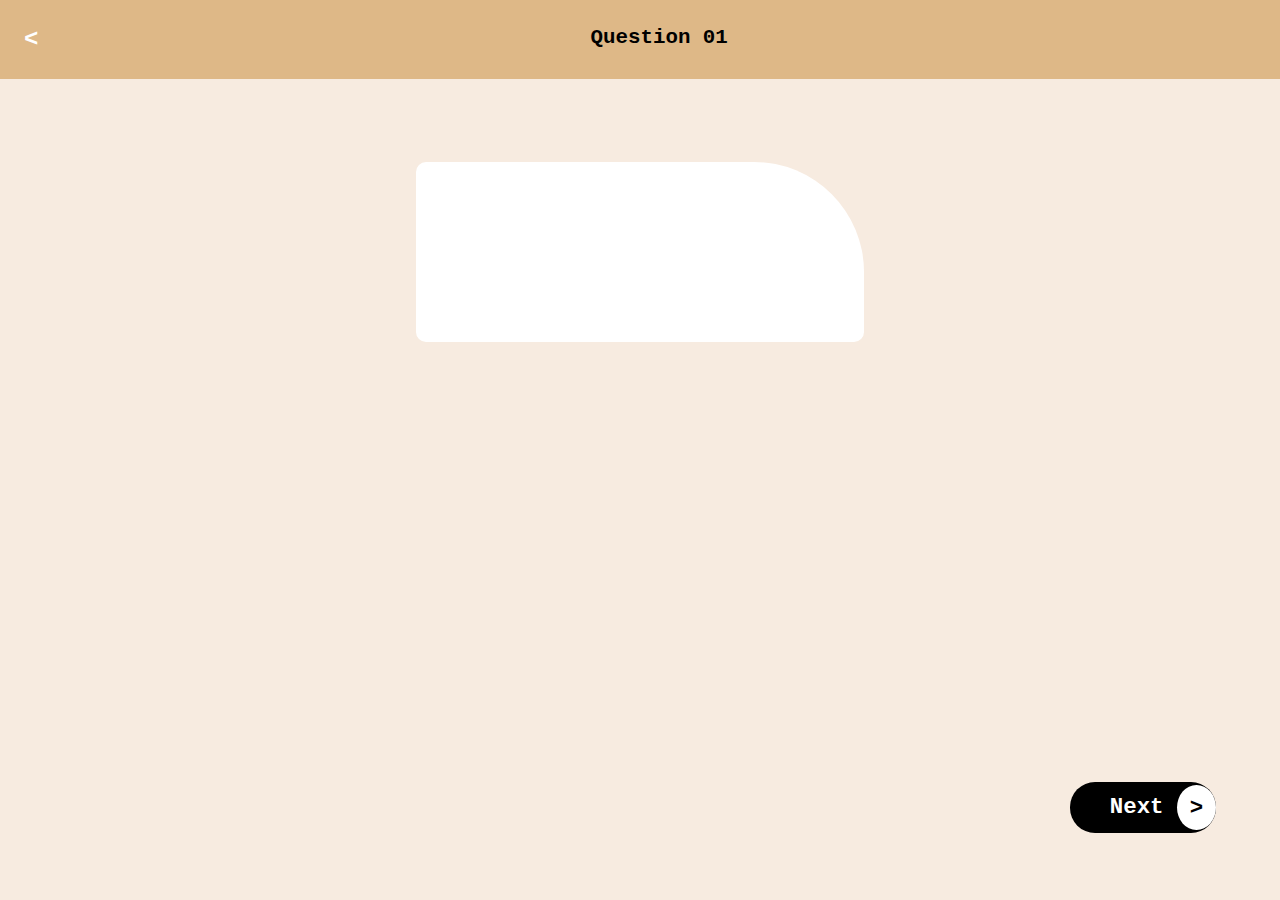
==== question.html @ 3d0fcc21 "work done" ====
<!DOCTYPE html>
<html lang="en">
<head>
    <meta charset="UTF-8">
    <meta name="viewport" content="width=device-width, initial-scale=1.0">
    <title>Quiz-App/question-1</title>
    <link rel="stylesheet" href="style.css">
</head>
<body>
    
    <div class="container" id="quiz-container">
        <div id="question-box" >
            <div class="question-no"> 
                <p><a href="./index.html"><</a>Question 01</p>
            </div>

            <div class="question-answer">
                <div class="quiz" id="question"></div>
                <div class="options" id="options">
                    <!-- <label>
                        <input type="radio" name="option" id="option" value="">
                        
                    </label>
                    <label>
                        <input type="radio" name="option" id="option" value="">
                       
                    </label>
                    <label>
                        <input type="radio" name="option" id="option" value="">
                       
                    </label> -->
                
                </div>

                <div class="next-btn"><button onclick="showQuestion()" id="next-btn" disabled="true">Next <span>></span></button></div>
            </div>
        </div>
    </div>

    <script src="app.js"></script>
</body>
</html>

 <!--href="./result.html"-->
---- style.css ----
/* Basic reset */
*{
    padding: 0;
    margin: 0;
    box-sizing: border-box;
}

.container{
width: 100%;
height: 100vh;
background-color: rgba(243, 225, 209, 0.666);
display: flex;
align-items: center;
justify-content: center;
flex-direction: column;
}

.img{
    width: 70%;
height: 65vh;
display: flex;
align-items: center;
justify-content: center;
}

.img img{
    width: 50%;
    height: 400px;
}

.start-btn{
    
    width: 50%;
    height: 10vh;
    display: flex;
    align-items: center;
    justify-content: center;
    flex-direction: column;
}

.start-btn p{
   font-size: 1.4rem;
   font-weight: 600;
   font-family: 'Courier New', Courier, monospace;
   padding: 1em;
}

.start-btn a{
    padding:0.8rem  0rem 0.8rem 2.5rem ;
    font-size: 1.4rem;
    font-weight: 600;
    font-family: 'Courier New', Courier, monospace;
    color: #ffffff;
    background-color: black;
    border: none;
    outline: none;
    border-radius: 25px;
    text-decoration: none;
}

.start-btn a span{
    font-weight: 700;
    padding: 0.6rem 0.8rem;
    background-color: #ffffff;
    color: black;
    border-radius: 50%;
}


/* Question page styling */

#question-box{
    width: 100%;
    height: 100vh;
    display: flex;
    /* align-items: center;
    justify-content: center; */
    flex-direction: column;
}

.question-no{
    width: 100%;
    height: 9vh;
    display: flex;
    align-items: center;
    justify-content: center;
    background-color: burlywood;
}
.question-no a{
    float: left;
    font-weight: 700;
    font-size: 1.5rem;
    color:#ffffff ;
    text-decoration: none;
}

.question-no p{
    width: 100%;
    text-align: center;
    font-size: 1.3rem;
    font-weight: 700;
    font-family: 'Courier New', Courier, monospace;
    padding-left: 1.5rem;
}

.question-answer{
    width: 100%;
    height: 90vh;
    display: flex;
    align-items: center;
    justify-content: center;
    flex-direction: column;
    margin: 1rem 0rem;
}

.quiz{
    width: 35%;
    height: 20vh;
    display: flex;
    align-items: center;
    justify-content: center;
    flex-direction: column;
    background-color: rgb(255, 255, 255);
    margin: 1rem 0rem;
    border-radius: 10px;
    border-top-right-radius: 110px;
}

.quiz p{
    width: 80%;
    color: rgb(49, 49, 49);
    font-family:  Courier, monospace;
    font-weight: 800;
}

.options{
    width: 35%;
    height: 40vh;
    display: flex;
    align-items: center;
    justify-content: center;
    flex-direction: column;
    padding: 1rem;
    margin: 2rem;
}

.options button{
    width: 100%;
    height: 40vh;
    display: flex;
    padding: 1rem;
    margin: 1rem;
    gap: 2%;
    color: rgb(49, 49, 49);
    font-family:  Courier, monospace;
    font-weight: 800;
    border-radius: 15px;
    background-color: burlywood;
    outline: none;
    border: none;
}

.option:checked{
    background-color: chocolate;
}

.next-btn{
    width: 90%;
    display: flex;
    justify-content: right;

}

.next-btn button{
    padding:0.8rem  0rem 0.8rem 2.5rem ;
    font-size: 1.4rem;
    font-weight: 600;
    font-family: 'Courier New', Courier, monospace;
    color: #ffffff;
    background-color: black;
    border: none;
    outline: none;
    border-radius: 25px;
    text-decoration: none;
}

.next-btn button span{
    font-weight: 600;
    padding: 0.6rem 0.8rem;
    background-color: #ffffff;
    color: black;
    border-radius: 50%;
}

.result{
    width: 100%;
    height: 90vh;
    display: flex;
    align-items: center;
    justify-content: center;
    flex-direction: column;
    margin: 1rem 0rem;
    gap: 5%;
    font-family: 'Courier New', Courier, monospace;
}
.result p{
    font-size: 1.2rem;
    font-weight: 900;
}

.result h1{
   font-size: 4rem;
   font-weight: 900;
   margin: 2rem;
}

.result a{
    padding:0.7rem 1.5rem  ;
    font-size: 1.4rem;
    font-weight: 600;
    font-family: 'Courier New', Courier, monospace;
    color: #ffffff;
    background-color: black;
    border: none;
    outline: none;
    border-radius: 25px;
    text-decoration: none;
}
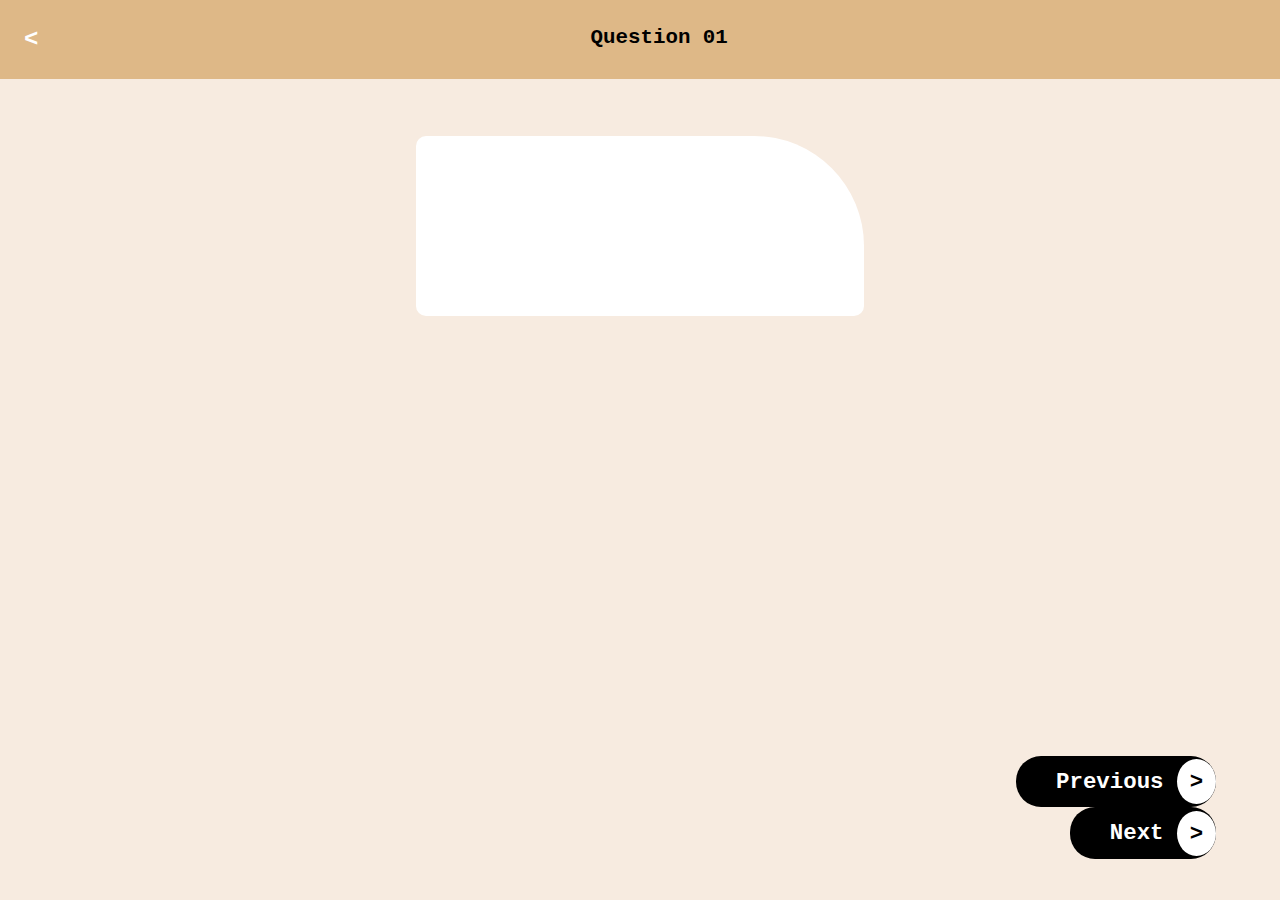
==== commit 3a67eecb: "work done" ====
--- a/question.html
+++ b/question.html
@@ -10,7 +10,7 @@
     
     <div class="container" id="quiz-container">
         <div id="question-box" >
-            <div class="question-no"> 
+            <div class="question-no" id="question-no"> 
                 <p><a href="./index.html"><</a>Question 01</p>
             </div>
 
@@ -32,7 +32,8 @@
                 
                 </div>
 
-                <div class="next-btn"><button onclick="showQuestion()" id="next-btn" disabled="true">Next <span>></span></button></div>
+                <div class="next-button"><button onclick="showQuestion()" id="prev-btn" class="prev" disabled ='true'>Previous <span>></span></button></div>
+                <div class="next-button"><button onclick="showQuestion()" id="next-btn" class="next" disabled ='true'>Next <span>></span></button></div>
             </div>
         </div>
     </div>
--- a/style.css
+++ b/style.css
@@ -4,6 +4,7 @@
     margin: 0;
     box-sizing: border-box;
 }
+
 
 .container{
 width: 100%;
@@ -144,7 +145,7 @@
     margin: 2rem;
 }
 
-.options button{
+.options label{
     width: 100%;
     height: 40vh;
     display: flex;
@@ -164,14 +165,14 @@
     background-color: chocolate;
 }
 
-.next-btn{
+.next-button{
     width: 90%;
     display: flex;
     justify-content: right;
 
 }
 
-.next-btn button{
+.prev , .next{
     padding:0.8rem  0rem 0.8rem 2.5rem ;
     font-size: 1.4rem;
     font-weight: 600;
@@ -184,7 +185,7 @@
     text-decoration: none;
 }
 
-.next-btn button span{
+.prev span , .next span{
     font-weight: 600;
     padding: 0.6rem 0.8rem;
     background-color: #ffffff;
@@ -225,4 +226,27 @@
     outline: none;
     border-radius: 25px;
     text-decoration: none;
+}
+
+.display{
+    background-color: rgb(173, 172, 172);
+    color: rgb(110, 110, 110);
+    padding:0.8rem  0rem 0.8rem 2.5rem ;
+    font-size: 1.4rem;
+    font-weight: 600;
+    font-family: 'Courier New', Courier, monospace;
+    border: none;
+    outline: none;
+    border-radius: 25px;
+    text-decoration: none;
+    
+    cursor: pointer;
+    
+}
+.display span{
+    font-weight: 600;
+    padding: 0.6rem 0.8rem;
+    background-color: #ffffff;
+    color: rgb(117, 117, 117);
+    border-radius: 50%;
 }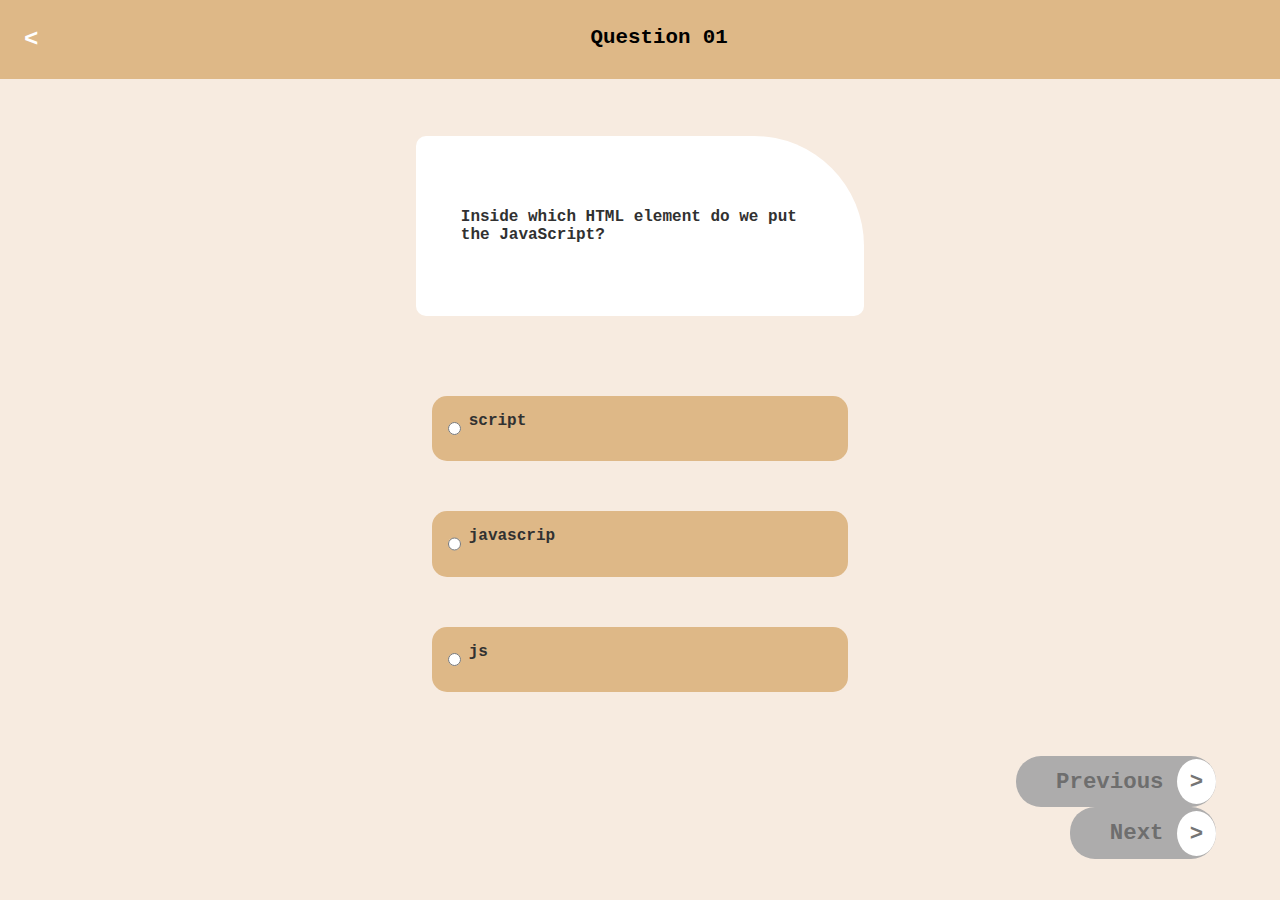
==== commit 4ff6bda0: "work done" ====
--- a/question.html
+++ b/question.html
@@ -32,8 +32,8 @@
                 
                 </div>
 
-                <div class="next-button"><button onclick="showQuestion()" id="prev-btn" class="prev" disabled ='true'>Previous <span>></span></button></div>
-                <div class="next-button"><button onclick="showQuestion()" id="next-btn" class="next" disabled ='true'>Next <span>></span></button></div>
+                <div class="next-button"><a href="#" onclick="showQuestion()" id="prev-btn" class="prev" disabled ='true'>Previous <span>></span></a></div>
+                <div class="next-button"><a onclick="showQuestion()" id="next-btn" class="next" disabled ='true'>Next <span>></span></a></div>
             </div>
         </div>
     </div>
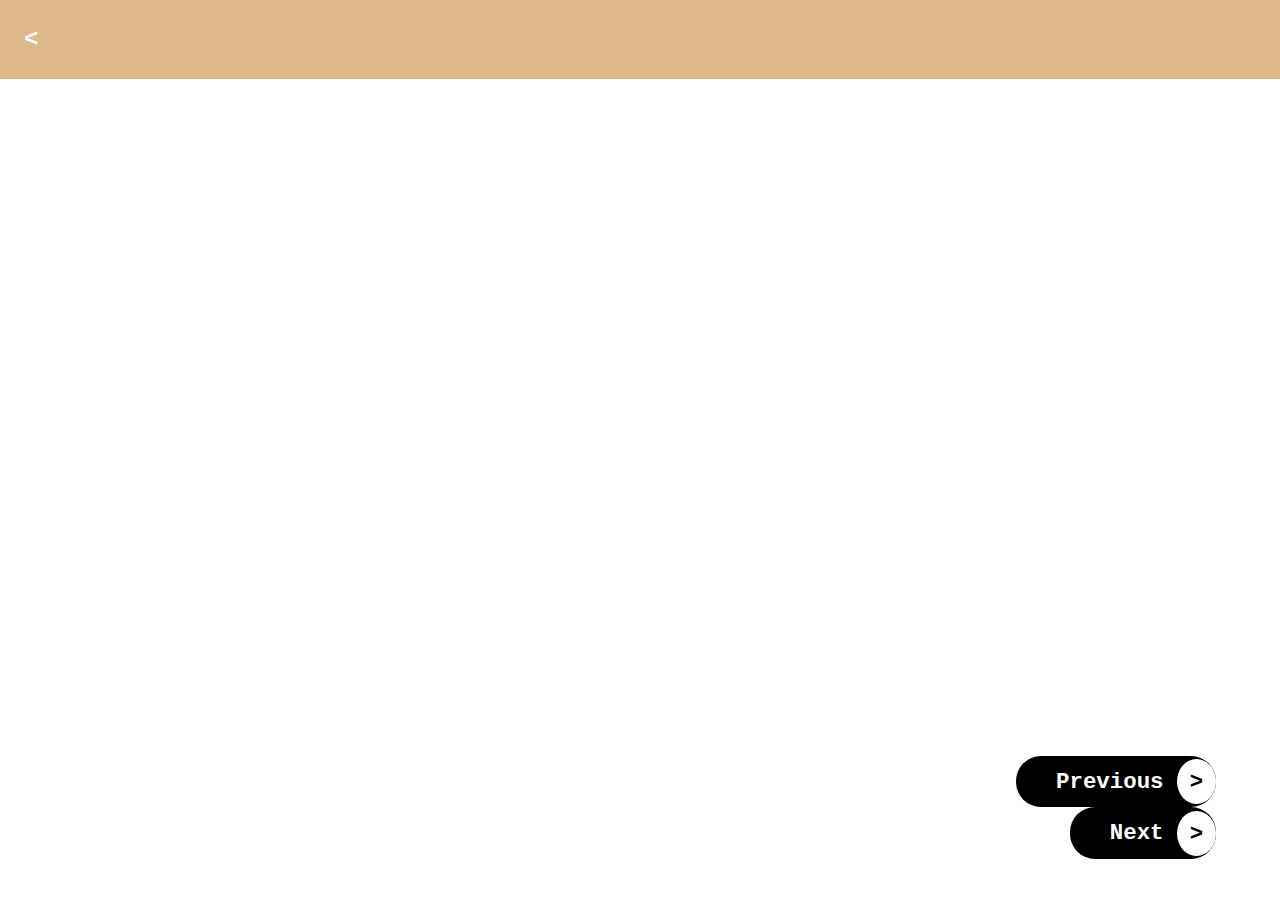
==== commit a90f8fef: "new-assignment" ====
--- a/question.html
+++ b/question.html
@@ -8,14 +8,16 @@
 </head>
 <body>
     
-    <div class="container" id="quiz-container">
-        <div id="question-box" >
+        <div id="question-box" class="question-box" >
             <div class="question-no" id="question-no"> 
-                <p><a href="./index.html"><</a>Question 01</p>
+                <p class="quiz-no"><a href="./index.html"><</a><!--uestion 01--></p>
             </div>
 
             <div class="question-answer">
-                <div class="quiz" id="question"></div>
+
+                <div class="quiz" id="question">
+
+                </div>
                 <div class="options" id="options">
                     <!-- <label>
                         <input type="radio" name="option" id="option" value="">
@@ -36,7 +38,6 @@
                 <div class="next-button"><a onclick="showQuestion()" id="next-btn" class="next" disabled ='true'>Next <span>></span></a></div>
             </div>
         </div>
-    </div>
 
     <script src="app.js"></script>
 </body>
--- a/style.css
+++ b/style.css
@@ -70,7 +70,7 @@
 
 /* Question page styling */
 
-#question-box{
+.question-box{
     width: 100%;
     height: 100vh;
     display: flex;
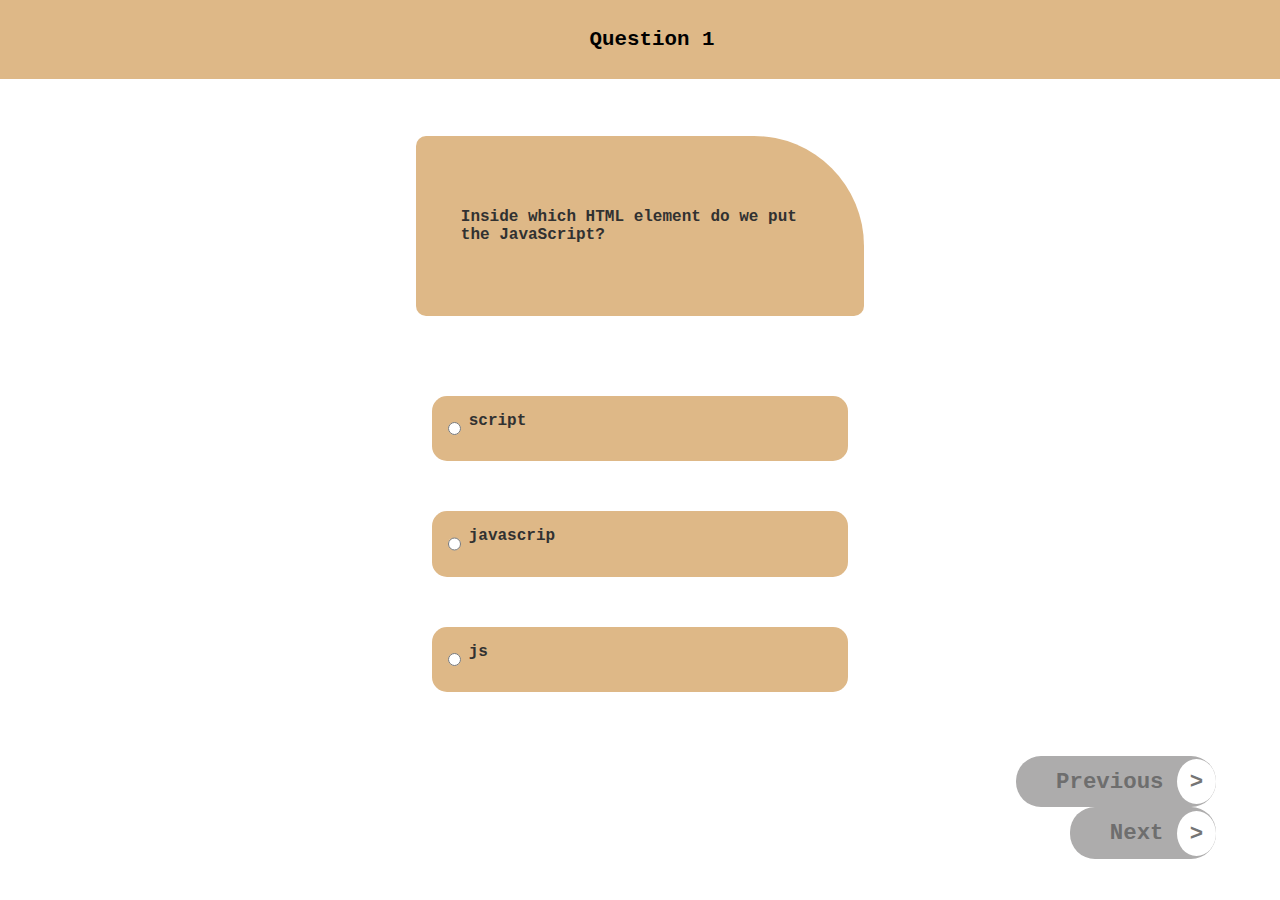
==== commit 3de43173: "new-assignment" ====
--- a/question.html
+++ b/question.html
@@ -10,7 +10,7 @@
     
         <div id="question-box" class="question-box" >
             <div class="question-no" id="question-no"> 
-                <p class="quiz-no"><a href="./index.html"><</a><!--uestion 01--></p>
+                <p class="quiz-no"><a href="./index.html"><</a>uestion 01</p>
             </div>
 
             <div class="question-answer">
--- a/style.css
+++ b/style.css
@@ -121,7 +121,7 @@
     align-items: center;
     justify-content: center;
     flex-direction: column;
-    background-color: rgb(255, 255, 255);
+    background-color: burlywood;
     margin: 1rem 0rem;
     border-radius: 10px;
     border-top-right-radius: 110px;
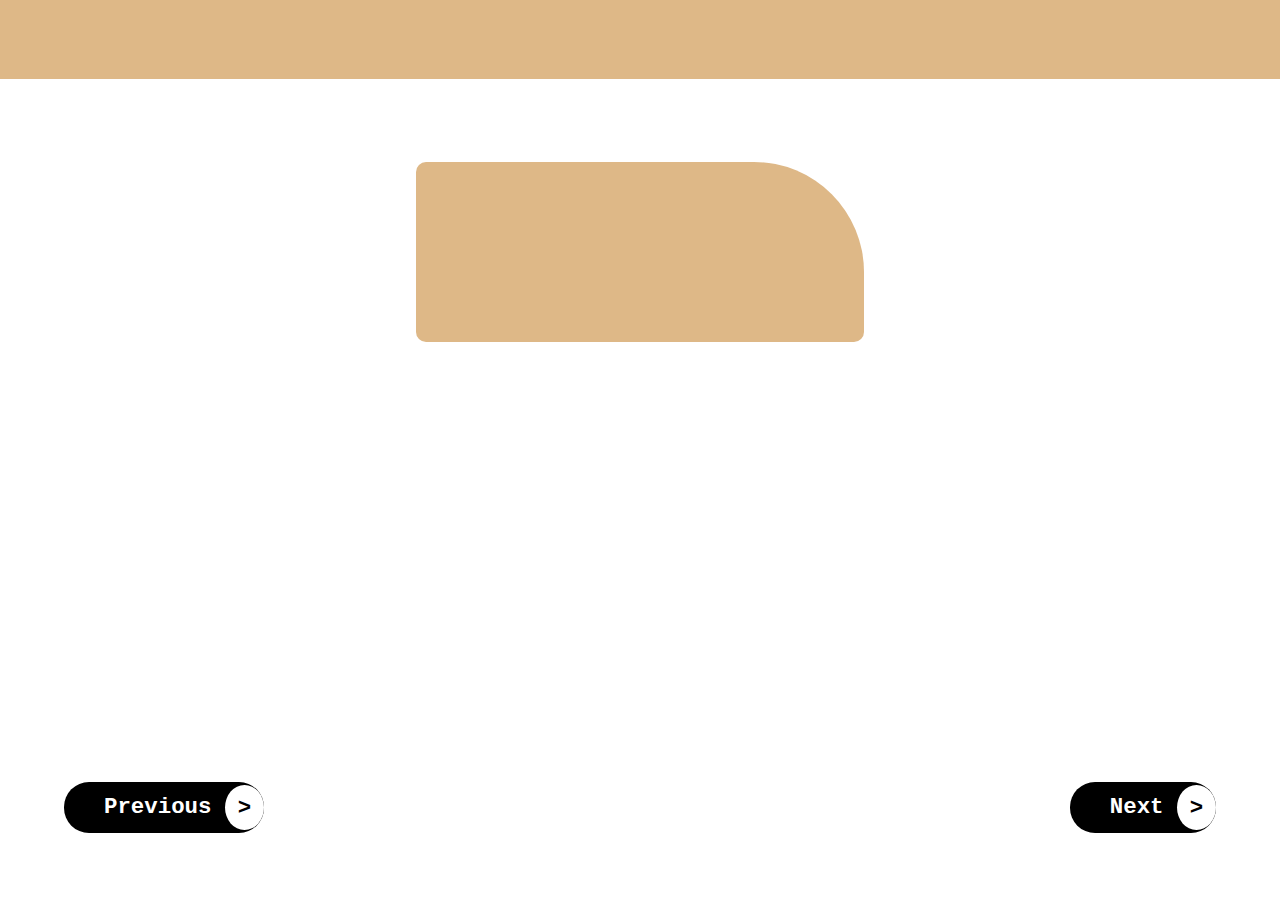
==== commit 20d2eefd: "quiz-app" ====
--- a/question.html
+++ b/question.html
@@ -10,7 +10,7 @@
     
         <div id="question-box" class="question-box" >
             <div class="question-no" id="question-no"> 
-                <p class="quiz-no"><a href="./index.html"><</a>uestion 01</p>
+                <p id="quiz-no"></p>
             </div>
 
             <div class="question-answer">
@@ -34,8 +34,10 @@
                 
                 </div>
 
-                <div class="next-button"><a href="#" onclick="showQuestion()" id="prev-btn" class="prev" disabled ='true'>Previous <span>></span></a></div>
-                <div class="next-button"><a onclick="showQuestion()" id="next-btn" class="next" disabled ='true'>Next <span>></span></a></div>
+                <div class="buttons">
+                    <div class="prev-button"><a href="#" id="prev-btn" class="prev" disabled ='true'>Previous <span>></span></a></div>
+                <div class="next-button"><a id="next-btn" class="next" disabled ='true'>Next <span>></span></a></div>
+                </div>
             </div>
         </div>
 
--- a/style.css
+++ b/style.css
@@ -29,7 +29,7 @@
     height: 400px;
 }
 
-.start-btn{
+.start-content{
     
     width: 50%;
     height: 10vh;
@@ -39,14 +39,14 @@
     flex-direction: column;
 }
 
-.start-btn p{
+.start-content p{
    font-size: 1.4rem;
    font-weight: 600;
    font-family: 'Courier New', Courier, monospace;
    padding: 1em;
 }
 
-.start-btn a{
+#start-btn{
     padding:0.8rem  0rem 0.8rem 2.5rem ;
     font-size: 1.4rem;
     font-weight: 600;
@@ -57,14 +57,16 @@
     outline: none;
     border-radius: 25px;
     text-decoration: none;
-}
-
-.start-btn a span{
+    cursor: pointer;
+}
+
+#start-btn span{
     font-weight: 700;
     padding: 0.6rem 0.8rem;
     background-color: #ffffff;
     color: black;
     border-radius: 50%;
+    cursor: pointer;
 }
 
 
@@ -74,8 +76,7 @@
     width: 100%;
     height: 100vh;
     display: flex;
-    /* align-items: center;
-    justify-content: center; */
+    
     flex-direction: column;
 }
 
@@ -87,21 +88,20 @@
     justify-content: center;
     background-color: burlywood;
 }
-.question-no a{
+/* .question-no a{
     float: left;
     font-weight: 700;
     font-size: 1.5rem;
     color:#ffffff ;
     text-decoration: none;
-}
-
-.question-no p{
-    width: 100%;
-    text-align: center;
+} */
+
+#quiz-no{
+    width: 100%;
     font-size: 1.3rem;
     font-weight: 700;
-    font-family: 'Courier New', Courier, monospace;
-    padding-left: 1.5rem;
+    text-align: center;
+    font-family: 'Courier New', Courier, monospace;
 }
 
 .question-answer{
@@ -124,6 +124,7 @@
     background-color: burlywood;
     margin: 1rem 0rem;
     border-radius: 10px;
+    
     border-top-right-radius: 110px;
 }
 
@@ -159,6 +160,7 @@
     background-color: burlywood;
     outline: none;
     border: none;
+    cursor: pointer;
 }
 
 .option:checked{
@@ -166,10 +168,20 @@
 }
 
 .next-button{
+    width: 100%;
+    display: flex;
+    justify-content: right;
+
+}
+
+.buttons{
     width: 90%;
     display: flex;
-    justify-content: right;
-
+}
+.prev-button{
+    width: 100%;
+    display: flex;
+    justify-content: left;
 }
 
 .prev , .next{
@@ -249,4 +261,37 @@
     background-color: #ffffff;
     color: rgb(117, 117, 117);
     border-radius: 50%;
+}
+
+
+
+
+/* // */
+
+
+.container-fluid{
+    height: 100vh !important;
+    background-color: #16423C;
+    border: 0;
+}
+.qBox{
+    background-color: #6A9C89;
+    width: 50%;
+    height: 50%;
+    border-radius: 10px;
+}
+
+.btn-div{
+    /* width: 50%;   */
+    border-radius: 10px;
+  background-color: #6A9C89 !important;
+}
+
+.btn-div button{
+    background-color: #16423C;
+    
+}
+.btn-div button:hover{
+    background-color: #16423C;
+
 }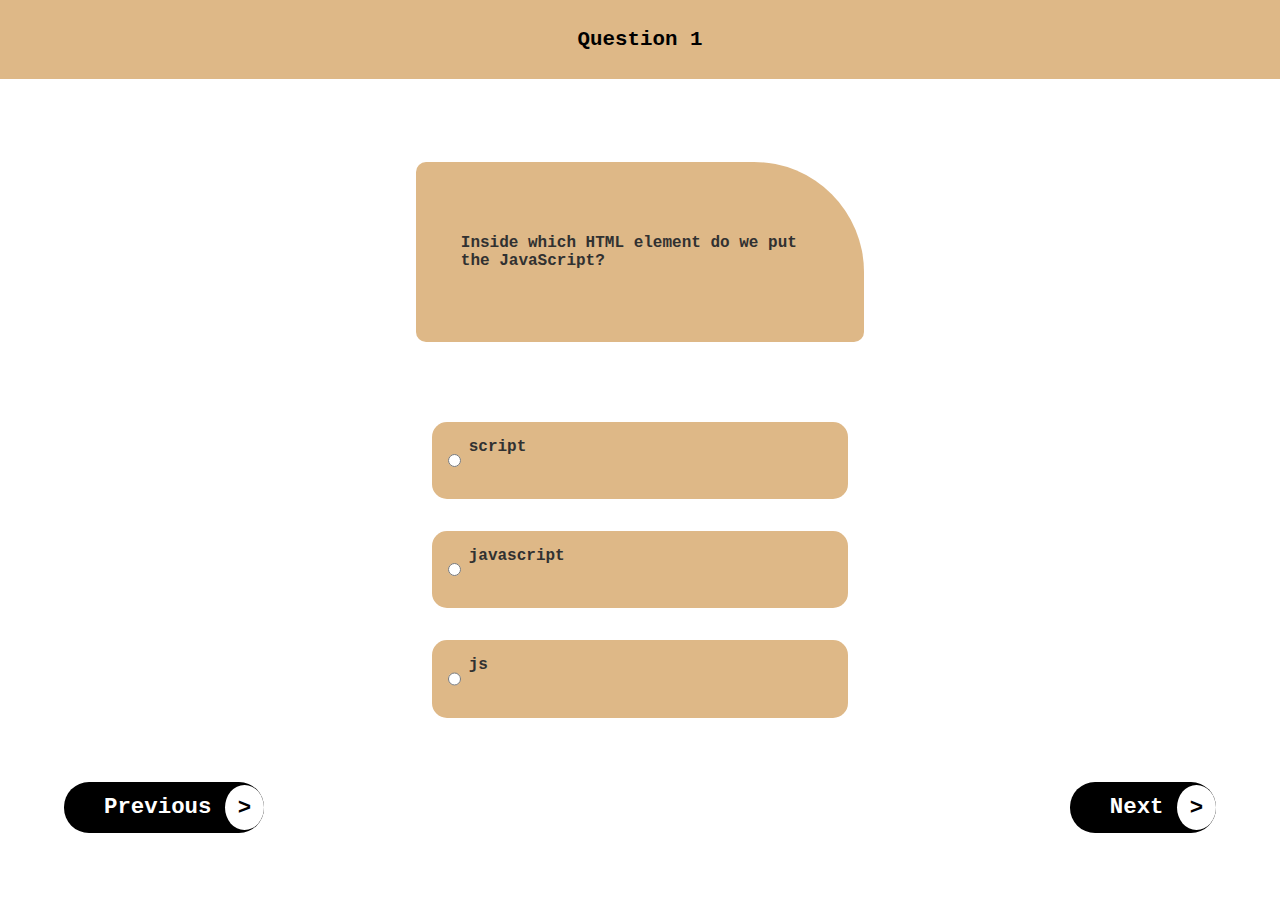
==== commit 5621f4d3: "quiz-app" ====
--- a/question.html
+++ b/question.html
@@ -35,8 +35,8 @@
                 </div>
 
                 <div class="buttons">
-                    <div class="prev-button"><a href="#" id="prev-btn" class="prev" disabled ='true'>Previous <span>></span></a></div>
-                <div class="next-button"><a id="next-btn" class="next" disabled ='true'>Next <span>></span></a></div>
+                    <div class="prev-button"><button id="prev-btn" class="prev" disabled ='true'>Previous <span>></span></button></div>
+                <div class="next-button"><button id="next-btn" class="next" >Next <span>></span></button></div>
                 </div>
             </div>
         </div>
